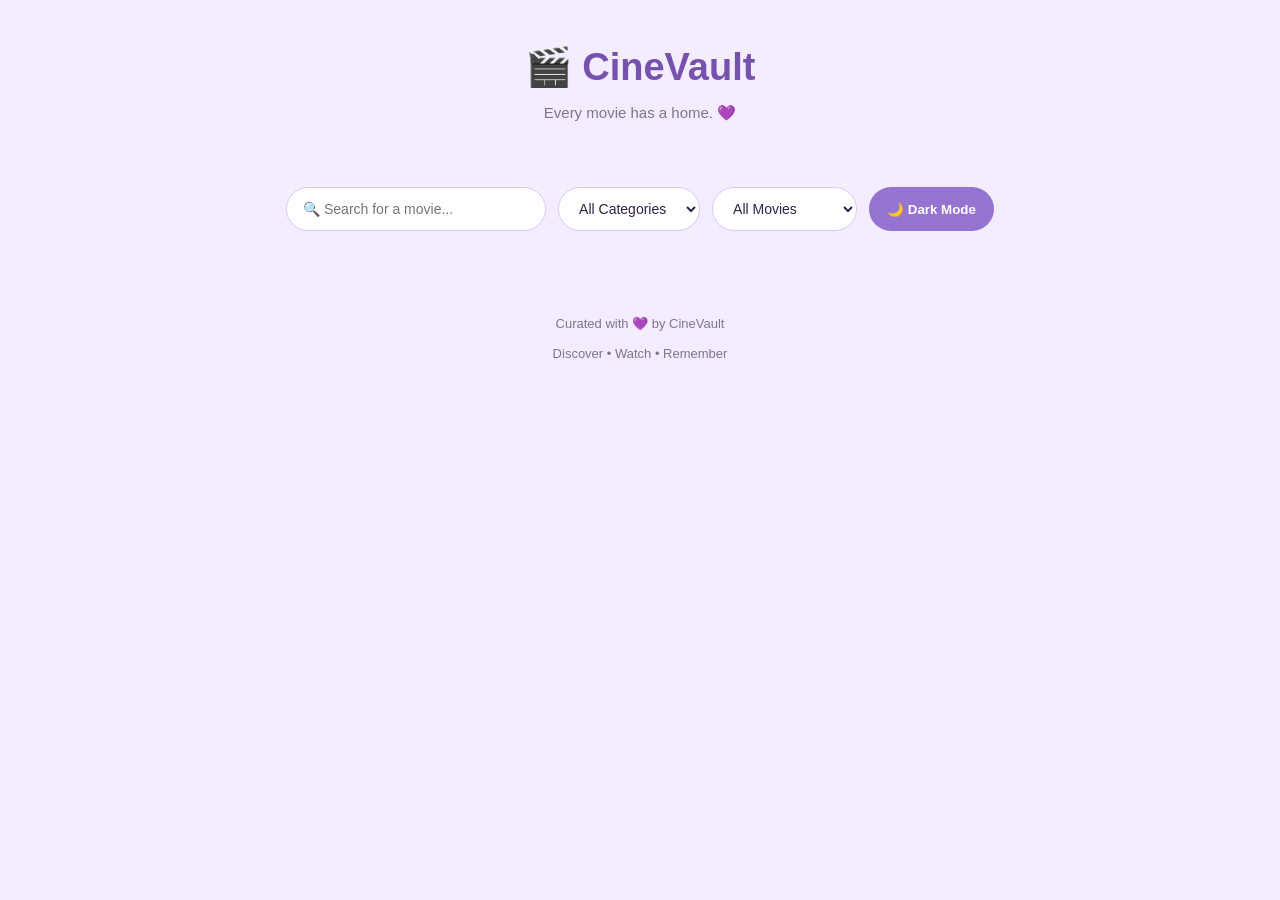
==== CineVault/index.html @ 4f54069d "fix princess poster" ====
<!DOCTYPE html>
<html lang="en">
<head>
<meta charset="UTF-8">
<meta name="viewport" content="width=device-width, initial-scale=1.0">

<title>CineVault | Every Movie Has a Home</title>

<style>

/* ===== COLOUR THEME ===== */

:root {
  --accent: #9673D1;
  --accent-dark: #7652AE;
  --background: #F3EDFF;
  --card: #FFFFFF;
  --text: #302344;
  --muted: #80738F;
  --shadow: rgba(100, 70, 150, 0.12);
}

body.dark {
  --accent: #B18AE8;
  --accent-dark: #9673D1;
  --background: #171326;
  --card: #29213D;
  --text: #FFFFFF;
  --muted: #C8B9DF;
  --shadow: rgba(0, 0, 0, 0.3);
}

/* ===== GENERAL STYLING ===== */

* {
  box-sizing: border-box;
}

body {
  margin: 0;
  padding: 20px;
  font-family: Arial, sans-serif;
  background: var(--background);
  color: var(--text);
  transition: 0.3s;
}

button, input, select {
  font-family: inherit;
}

/* ===== HEADER ===== */

header {
  text-align: center;
  padding: 25px 10px;
}

.logo {
  font-size: 38px;
  font-weight: bold;
  color: var(--accent-dark);
  margin-bottom: 8px;
}

.tagline {
  color: var(--muted);
  font-size: 15px;
}

.movie-count {
  color: var(--accent-dark);
  font-size: 13px;
  font-weight: bold;
}

/* ===== CONTROLS ===== */

.controls {
  display: flex;
  justify-content: center;
  flex-wrap: wrap;
  gap: 12px;
  margin: 25px auto;
  max-width: 1000px;
}

input, select {
  padding: 12px 16px;
  border: 1px solid #D9C8F5;
  border-radius: 25px;
  outline: none;
  background: var(--card);
  color: var(--text);
  font-size: 14px;
}

input:focus, select:focus {
  border-color: var(--accent);
}

#search {
  width: 260px;
  max-width: 100%;
}

/* ===== BUTTONS ===== */

button {
  background: var(--accent);
  color: white;
  border: none;
  padding: 11px 18px;
  border-radius: 25px;
  cursor: pointer;
  font-weight: bold;
  transition: 0.2s;
}

button:hover {
  background: var(--accent-dark);
  transform: scale(1.03);
}

/* ===== MOVIE COLLECTION ===== */

#movieContainer {
  display: grid;
  grid-template-columns: repeat(
    auto-fit,
    minmax(210px, 1fr)
  );
  gap: 25px;
  max-width: 1100px;
  margin: 30px auto;
}

/* ===== MOVIE CARDS ===== */

.card {
  background: var(--card);
  border-radius: 18px;
  overflow: hidden;
  box-shadow: 0 5px 18px var(--shadow);
  transition: 0.3s;
}

.card:hover {
  transform: translateY(-7px);
}

.poster {
  width: 100%;
  height: 300px;
  object-fit: cover;
  background: #E5D9F5;
}

.card-content {
  padding: 16px;
  text-align: center;
}

.card h2 {
  font-size: 19px;
  margin: 5px 0;
}

.details {
  font-size: 13px;
  color: var(--muted);
}

.rating {
  color: #B18AE8;
  font-size: 19px;
  margin: 12px;
}

.description {
  font-size: 14px;
  color: var(--muted);
  min-height: 35px;
}

.status {
  margin-top: 10px;
  width: 100%;
}

/* ===== EMPTY SEARCH ===== */

.empty {
  grid-column: 1 / -1;
  text-align: center;
  padding: 40px;
  color: var(--muted);
}

/* ===== FOOTER ===== */

footer {
  text-align: center;
  margin: 55px 0 15px;
  color: var(--muted);
  font-size: 13px;
}

/* ===== MOBILE DESIGN ===== */

@media(max-width: 500px) {

  body {
    padding: 12px;
  }

  .logo {
    font-size: 30px;
  }

  #movieContainer {
    grid-template-columns: repeat(2, minmax(0, 1fr));
    gap: 12px;
  }

  .poster {
    height: 220px;
  }

  .card-content {
    padding: 10px;
  }

  .card h2 {
    font-size: 16px;
  }

  .controls {
    gap: 8px;
  }

  #search {
    width: 100%;
  }
}

</style>
</head>

<body>

<!-- ===== HEADER ===== -->

<header>

  <div class="logo">
    🎬 CineVault
  </div>

  <p class="tagline">
    Every movie has a home. 💜
  </p>

  <p class="movie-count" id="movieCount"></p>

</header>


<!-- ===== SEARCH AND FILTERS ===== -->

<div class="controls">

  <input
    type="text"
    id="search"
    placeholder="🔍 Search for a movie..."
  >

  <select id="category">
    <option value="all">All Categories</option>
    <option value="Animated">Animated</option>
    <option value="Rom-Com">Rom-Com</option>
  </select>

  <select id="statusFilter">
    <option value="all">All Movies</option>
    <option value="Watched">Watched</option>
    <option value="Want to Watch">Want to Watch</option>
  </select>

  <button onclick="toggleDarkMode()" id="themeButton">
    🌙 Dark Mode
  </button>

</div>


<!-- ===== MOVIE COLLECTION ===== -->

<div id="movieContainer"></div>


<!-- ===== FOOTER ===== -->

<footer>
  Curated with 💜 by CineVault
  <br><br>
  Discover • Watch • Remember
</footer>


<!-- ===== JAVASCRIPT ===== -->

<script>

// MOVIE DATABASE

const movies = [

  {
    title: "Coco",
    category: "Animated",
    year: 2017,
    rating: 8.4,
    description: "A beautiful story about family and music.",
    poster: "https://image.tmdb.org/t/p/w500/gGEsBPAijhVUFoiNpgZXqRVWJt2.jpg"
  },

  {
    title: "Notting Hill",
    category: "Rom-Com",
    year: 1999,
    rating: 7.2,
    description: "A charming love story in London.",
    poster: "https://image.tmdb.org/t/p/w500/l5uxY5m5OInWpcExIpKG6AR3rgL.jpg"
  },

  {
    title: "Inside Out 2",
    category: "Animated",
    year: 2024,
    rating: 7.6,
    description: "All the emotions are back!",
    poster: "https://image.tmdb.org/t/p/w500/vpnVM9B6NMmQpWeZvzLvDESb2QY.jpg"
  },

  {
    title: "Tangled",
    category: "Animated",
    year: 2010,
    rating: 7.7,
    description: "A magical adventure with Rapunzel.",
    poster: "https://image.tmdb.org/t/p/w500/ym7Kst6a4uodryxqbGOxmewF235.jpg"
  },

 {
  title: "The Princess and the Frog",
  category: "Animated",
  year: 2009,
  rating: 7.1,
  description: "A princess, a dream and a little magic.",
https://upload.wikimedia.org/wikipedia/en/8/81/The_Princess_and_the_Frog_poster.jpg},
  {
    title: "Enchanted",
    category: "Rom-Com",
    year: 2007,
    rating: 7.1,
    description: "Fairytale magic meets real life.",
    poster: "https://image.tmdb.org/t/p/w500/8KCNzCArLlvLdQoHx6npua2VSVc.jpg"
  }

];


// LOAD SAVED WATCH STATUS

let watched = JSON.parse(
  localStorage.getItem("cineVaultStatuses") || "{}"
);


// DISPLAY MOVIES

function displayMovies() {

  const search = document
    .getElementById("search")
    .value.toLowerCase();

  const category = document
    .getElementById("category").value;

  const statusFilter = document
    .getElementById("statusFilter").value;

  const container = document
    .getElementById("movieContainer");

  const filtered = movies.filter(movie => {

    const movieStatus =
      watched[movie.title] || "Want to Watch";

    return (

      movie.title.toLowerCase().includes(search) &&

      (
        category === "all" ||
        movie.category === category
      ) &&

      (
        statusFilter === "all" ||
        movieStatus === statusFilter
      )

    );

  });


  document.getElementById("movieCount").textContent =
    `${filtered.length} movies in your collection`;


  if (filtered.length === 0) {

    container.innerHTML = `
      <p class="empty">
        No movies found. Try another search! 💜
      </p>
    `;

    return;

  }


  container.innerHTML = filtered.map(movie => {

    const status =
      watched[movie.title] || "Want to Watch";


    return `

      <div class="card">

        <img
          class="poster"
          src="${movie.poster}"
          alt="${movie.title} poster"
          onerror="this.onerror=null;this.src='https://placehold.co/400x600/9673D1/FFFFFF?text=Movie+Poster';"
        >

        <div class="card-content">

          <h2>${movie.title}</h2>

          <p class="details">
            ${movie.category} • ${movie.year}
          </p>

          <p class="rating">
            ⭐ ${movie.rating}/10
          </p>

          <p class="description">
            ${movie.description}
          </p>

          <button
            class="status"
            onclick="toggleWatched('${movie.title}')"
          >
            ${
              status === "Watched"
              ? "Watched ✅"
              : "Want to Watch 👀"
            }
          </button>

        </div>

      </div>

    `;

  }).join("");

}


// CHANGE WATCH STATUS

function toggleWatched(title) {

  const current =
    watched[title] || "Want to Watch";


  watched[title] =
    current === "Watched"
    ? "Want to Watch"
    : "Watched";


  localStorage.setItem(
    "cineVaultStatuses",
    JSON.stringify(watched)
  );


  displayMovies();

}


// DARK MODE

function toggleDarkMode() {

  document.body.classList.toggle("dark");

  const isDark =
    document.body.classList.contains("dark");

  localStorage.setItem(
    "cineVaultDarkMode",
    isDark
  );

  document.getElementById("themeButton").textContent =
    isDark ? "☀️ Light Mode" : "🌙 Dark Mode";

}


// RESTORE DARK MODE

if (
  localStorage.getItem("cineVaultDarkMode") === "true"
) {

  document.body.classList.add("dark");

  document.getElementById("themeButton").textContent =
    "☀️ Light Mode";

}


// SEARCH FUNCTION

document.getElementById("search")
  .addEventListener("input", displayMovies);


// CATEGORY FILTER

document.getElementById("category")
  .addEventListener("change", displayMovies);


// WATCH STATUS FILTER

document.getElementById("statusFilter")
  .addEventListener("change", displayMovies);


// START WEBSITE

displayMovies();

</script>

</body>
</html>
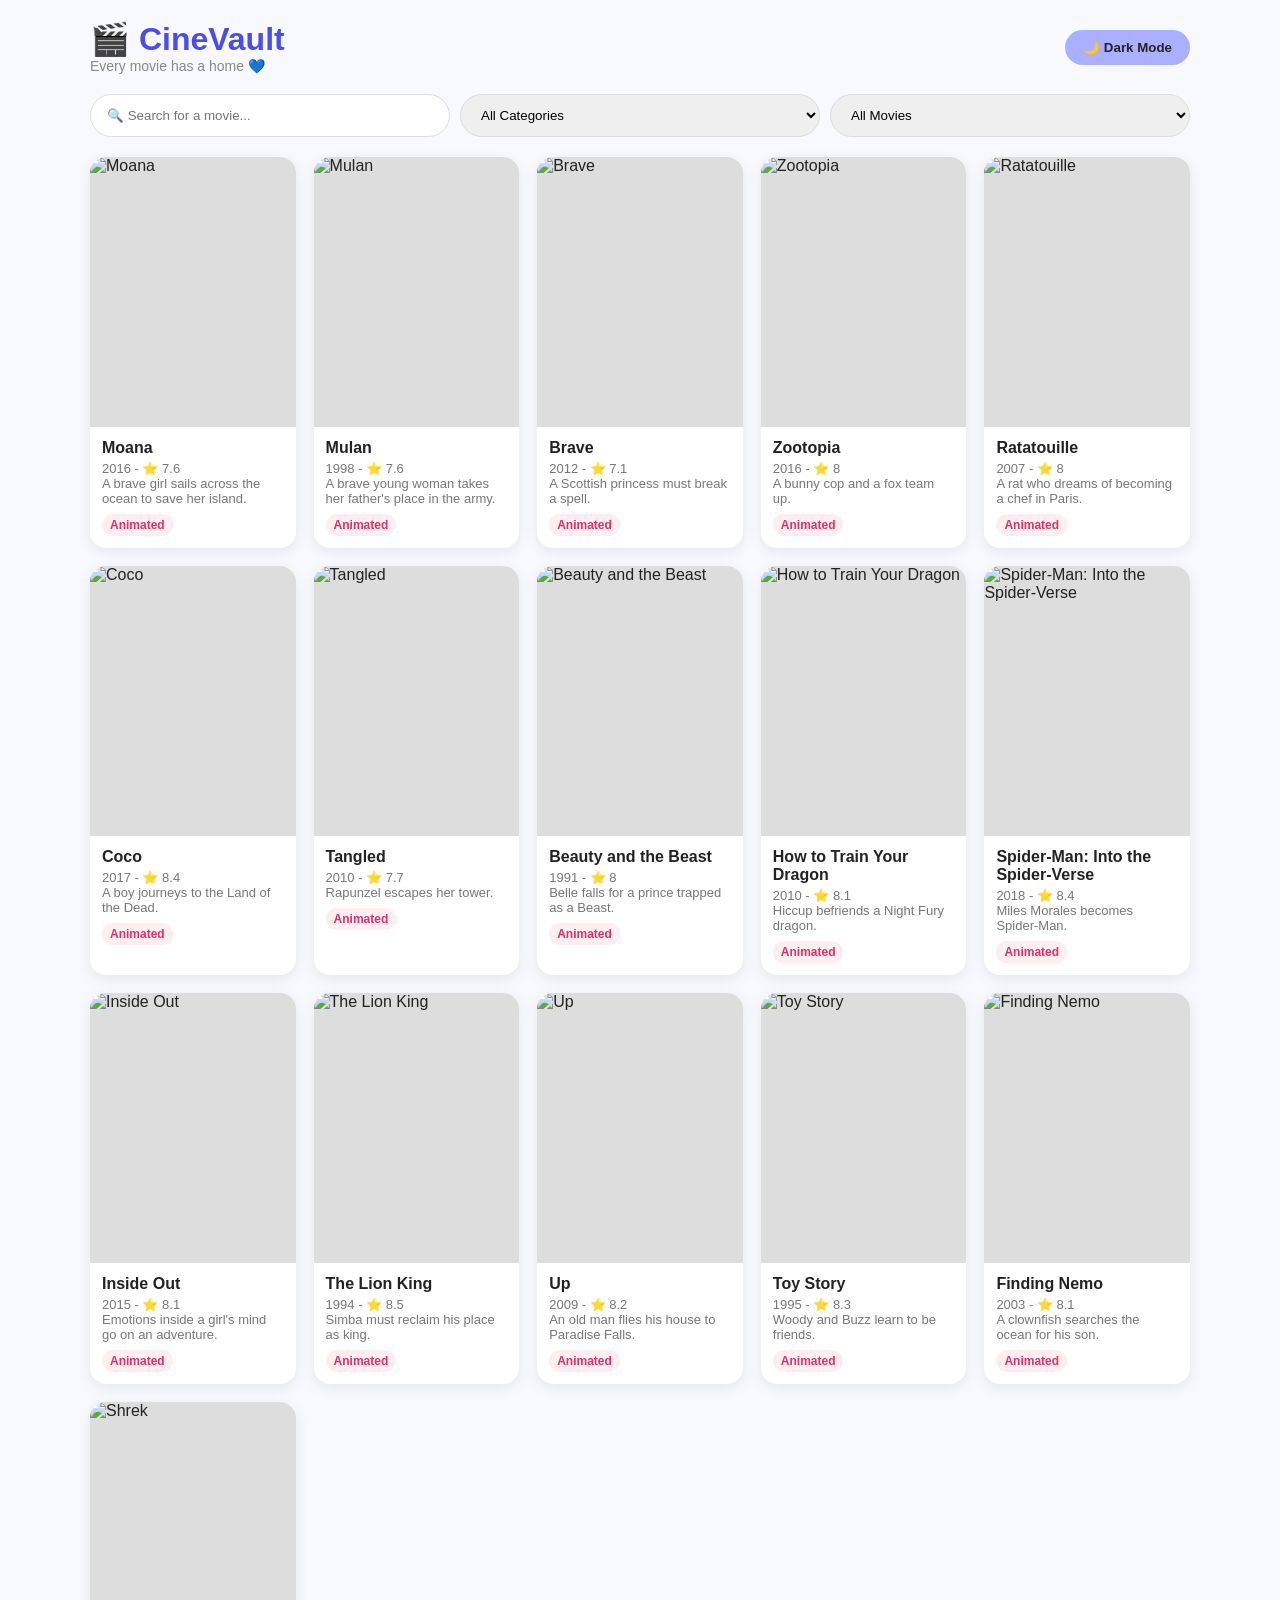
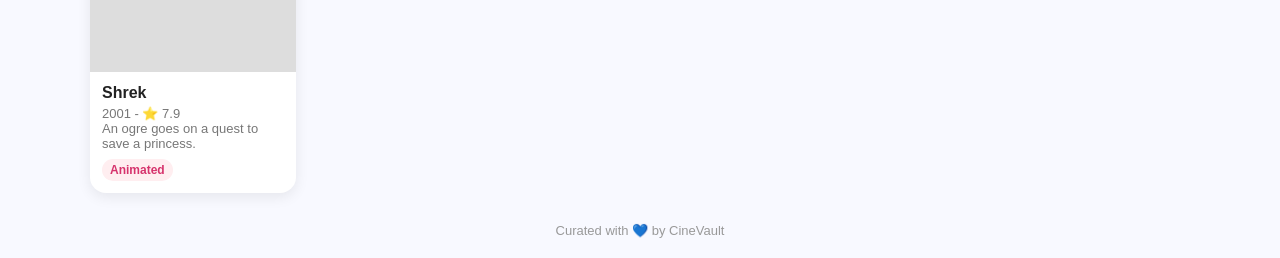
==== commit 03c2633e: "fix movies showing" ====
--- a/CineVault/index.html
+++ b/CineVault/index.html
@@ -3,577 +3,69 @@
 <head>
 <meta charset="UTF-8">
 <meta name="viewport" content="width=device-width, initial-scale=1.0">
-
-<title>CineVault | Every Movie Has a Home</title>
-
+<title>CineVault - Every movie has a home</title>
 <style>
-
-/* ===== COLOUR THEME ===== */
-
-:root {
-  --accent: #9673D1;
-  --accent-dark: #7652AE;
-  --background: #F3EDFF;
-  --card: #FFFFFF;
-  --text: #302344;
-  --muted: #80738F;
-  --shadow: rgba(100, 70, 150, 0.12);
-}
-
-body.dark {
-  --accent: #B18AE8;
-  --accent-dark: #9673D1;
-  --background: #171326;
-  --card: #29213D;
-  --text: #FFFFFF;
-  --muted: #C8B9DF;
-  --shadow: rgba(0, 0, 0, 0.3);
-}
-
-/* ===== GENERAL STYLING ===== */
-
-* {
-  box-sizing: border-box;
-}
-
-body {
-  margin: 0;
-  padding: 20px;
-  font-family: Arial, sans-serif;
-  background: var(--background);
-  color: var(--text);
-  transition: 0.3s;
-}
-
-button, input, select {
-  font-family: inherit;
-}
-
-/* ===== HEADER ===== */
-
-header {
-  text-align: center;
-  padding: 25px 10px;
-}
-
-.logo {
-  font-size: 38px;
-  font-weight: bold;
-  color: var(--accent-dark);
-  margin-bottom: 8px;
-}
-
-.tagline {
-  color: var(--muted);
-  font-size: 15px;
-}
-
-.movie-count {
-  color: var(--accent-dark);
-  font-size: 13px;
-  font-weight: bold;
-}
-
-/* ===== CONTROLS ===== */
-
-.controls {
-  display: flex;
-  justify-content: center;
-  flex-wrap: wrap;
-  gap: 12px;
-  margin: 25px auto;
-  max-width: 1000px;
-}
-
-input, select {
-  padding: 12px 16px;
-  border: 1px solid #D9C8F5;
-  border-radius: 25px;
-  outline: none;
-  background: var(--card);
-  color: var(--text);
-  font-size: 14px;
-}
-
-input:focus, select:focus {
-  border-color: var(--accent);
-}
-
-#search {
-  width: 260px;
-  max-width: 100%;
-}
-
-/* ===== BUTTONS ===== */
-
-button {
-  background: var(--accent);
-  color: white;
-  border: none;
-  padding: 11px 18px;
-  border-radius: 25px;
-  cursor: pointer;
-  font-weight: bold;
-  transition: 0.2s;
-}
-
-button:hover {
-  background: var(--accent-dark);
-  transform: scale(1.03);
-}
-
-/* ===== MOVIE COLLECTION ===== */
-
-#movieContainer {
-  display: grid;
-  grid-template-columns: repeat(
-    auto-fit,
-    minmax(210px, 1fr)
-  );
-  gap: 25px;
-  max-width: 1100px;
-  margin: 30px auto;
-}
-
-/* ===== MOVIE CARDS ===== */
-
-.card {
-  background: var(--card);
-  border-radius: 18px;
-  overflow: hidden;
-  box-shadow: 0 5px 18px var(--shadow);
-  transition: 0.3s;
-}
-
-.card:hover {
-  transform: translateY(-7px);
-}
-
-.poster {
-  width: 100%;
-  height: 300px;
-  object-fit: cover;
-  background: #E5D9F5;
-}
-
-.card-content {
-  padding: 16px;
-  text-align: center;
-}
-
-.card h2 {
-  font-size: 19px;
-  margin: 5px 0;
-}
-
-.details {
-  font-size: 13px;
-  color: var(--muted);
-}
-
-.rating {
-  color: #B18AE8;
-  font-size: 19px;
-  margin: 12px;
-}
-
-.description {
-  font-size: 14px;
-  color: var(--muted);
-  min-height: 35px;
-}
-
-.status {
-  margin-top: 10px;
-  width: 100%;
-}
-
-/* ===== EMPTY SEARCH ===== */
-
-.empty {
-  grid-column: 1 / -1;
-  text-align: center;
-  padding: 40px;
-  color: var(--muted);
-}
-
-/* ===== FOOTER ===== */
-
-footer {
-  text-align: center;
-  margin: 55px 0 15px;
-  color: var(--muted);
-  font-size: 13px;
-}
-
-/* ===== MOBILE DESIGN ===== */
-
-@media(max-width: 500px) {
-
-  body {
-    padding: 12px;
-  }
-
-  .logo {
-    font-size: 30px;
-  }
-
-  #movieContainer {
-    grid-template-columns: repeat(2, minmax(0, 1fr));
-    gap: 12px;
-  }
-
-  .poster {
-    height: 220px;
-  }
-
-  .card-content {
-    padding: 10px;
-  }
-
-  .card h2 {
-    font-size: 16px;
-  }
-
-  .controls {
-    gap: 8px;
-  }
-
-  #search {
-    width: 100%;
-  }
-}
-
+*{box-sizing:border-box;margin:0;padding:0;font-family:Arial,sans-serif}
+body{background:#f8f9ff;color:#222;padding:20px}
+body.dark{background:#12121c;color:#fff}
+header{max-width:1100px;margin:0 auto 20px;display:flex;justify-content:space-between;align-items:center;flex-wrap:wrap;gap:10px}
+.logo{font-size:32px;font-weight:900;color:#4a4de6}
+.logo span{font-size:14px;font-weight:400;color:#888;display:block}
+button{cursor:pointer;border:0;border-radius:999px;padding:10px 18px;font-weight:700}
+.dark-btn{background:#aab0ff;color:#222}
+.controls{max-width:1100px;margin:0 auto 20px;display:flex;gap:10px;flex-wrap:wrap}
+.controls input,.controls select{padding:12px 16px;border:1px solid #ddd;border-radius:999px;flex:1;min-width:180px}
+.grid{max-width:1100px;margin:0 auto;display:grid;grid-template-columns:repeat(auto-fill,minmax(180px,1fr));gap:18px}
+.card{background:#fff;border-radius:16px;overflow:hidden;box-shadow:0 4px 14px rgba(0,0,0,.08)}
+body.dark .card{background:#1e1e2e}
+.card img{width:100%;height:270px;object-fit:cover;display:block;background:#ddd}
+.card-body{padding:12px}
+.card-body h3{font-size:16px;margin-bottom:4px}
+.card-body p{font-size:13px;color:#777}
+.badge{display:inline-block;background:#ffeef0;color:#d6336c;padding:4px 8px;border-radius:999px;font-size:12px;font-weight:700;margin-top:8px}
+footer{text-align:center;color:#999;margin-top:30px;font-size:13px}
 </style>
 </head>
-
 <body>
-
-<!-- ===== HEADER ===== -->
-
 <header>
-
-  <div class="logo">
-    🎬 CineVault
-  </div>
-
-  <p class="tagline">
-    Every movie has a home. 💜
-  </p>
-
-  <p class="movie-count" id="movieCount"></p>
-
+<div class="logo">🎬 CineVault<span>Every movie has a home 💙</span></div>
+<button class="dark-btn" onclick="document.body.classList.toggle('dark')">🌙 Dark Mode</button>
 </header>
-
-
-<!-- ===== SEARCH AND FILTERS ===== -->
-
 <div class="controls">
-
-  <input
-    type="text"
-    id="search"
-    placeholder="🔍 Search for a movie..."
-  >
-
-  <select id="category">
-    <option value="all">All Categories</option>
-    <option value="Animated">Animated</option>
-    <option value="Rom-Com">Rom-Com</option>
-  </select>
-
-  <select id="statusFilter">
-    <option value="all">All Movies</option>
-    <option value="Watched">Watched</option>
-    <option value="Want to Watch">Want to Watch</option>
-  </select>
-
-  <button onclick="toggleDarkMode()" id="themeButton">
-    🌙 Dark Mode
-  </button>
-
+<input id="search" placeholder="🔍 Search for a movie..." oninput="render()">
+<select id="cat" onchange="render()"><option value="All">All Categories</option><option value="Animated">Animated</option></select>
+<select id="sort" onchange="render()"><option value="All">All Movies</option><option value="Top">Top Rated</option></select>
 </div>
-
-
-<!-- ===== MOVIE COLLECTION ===== -->
-
-<div id="movieContainer"></div>
-
-
-<!-- ===== FOOTER ===== -->
-
-<footer>
-  Curated with 💜 by CineVault
-  <br><br>
-  Discover • Watch • Remember
-</footer>
-
-
-<!-- ===== JAVASCRIPT ===== -->
-
+<div class="grid" id="grid"></div>
+<footer>Curated with 💙 by CineVault</footer>
 <script>
-
-// MOVIE DATABASE
-
-const movies = [
-
-  {
-    title: "Coco",
-    category: "Animated",
-    year: 2017,
-    rating: 8.4,
-    description: "A beautiful story about family and music.",
-    poster: "https://image.tmdb.org/t/p/w500/gGEsBPAijhVUFoiNpgZXqRVWJt2.jpg"
-  },
-
-  {
-    title: "Notting Hill",
-    category: "Rom-Com",
-    year: 1999,
-    rating: 7.2,
-    description: "A charming love story in London.",
-    poster: "https://image.tmdb.org/t/p/w500/l5uxY5m5OInWpcExIpKG6AR3rgL.jpg"
-  },
-
-  {
-    title: "Inside Out 2",
-    category: "Animated",
-    year: 2024,
-    rating: 7.6,
-    description: "All the emotions are back!",
-    poster: "https://image.tmdb.org/t/p/w500/vpnVM9B6NMmQpWeZvzLvDESb2QY.jpg"
-  },
-
-  {
-    title: "Tangled",
-    category: "Animated",
-    year: 2010,
-    rating: 7.7,
-    description: "A magical adventure with Rapunzel.",
-    poster: "https://image.tmdb.org/t/p/w500/ym7Kst6a4uodryxqbGOxmewF235.jpg"
-  },
-
- {
-  title: "The Princess and the Frog",
-  category: "Animated",
-  year: 2009,
-  rating: 7.1,
-  description: "A princess, a dream and a little magic.",
-https://upload.wikimedia.org/wikipedia/en/8/81/The_Princess_and_the_Frog_poster.jpg},
-  {
-    title: "Enchanted",
-    category: "Rom-Com",
-    year: 2007,
-    rating: 7.1,
-    description: "Fairytale magic meets real life.",
-    poster: "https://image.tmdb.org/t/p/w500/8KCNzCArLlvLdQoHx6npua2VSVc.jpg"
-  }
-
+const movies=[
+{title:"Moana",year:2016,category:"Animated",rating:7.6,poster:"https://image.tmdb.org/t/p/w500/4Iu5f2nv7huqJv1fTRK7M0R6T.jpg",desc:"A brave girl sails across the ocean to save her island."},
+{title:"Mulan",year:1998,category:"Animated",rating:7.6,poster:"https://image.tmdb.org/t/p/w500/5TYgKxYd1Fh5YF0F.jpg",desc:"A brave young woman takes her father's place in the army."},
+{title:"Brave",year:2012,category:"Animated",rating:7.1,poster:"https://image.tmdb.org/t/p/w500/jQpjIr4W4U8f5C8YPouDAcHoVuE.jpg",desc:"A Scottish princess must break a spell."},
+{title:"Zootopia",year:2016,category:"Animated",rating:8.0,poster:"https://image.tmdb.org/t/p/w500/esbfojkHBEyMlIcv2VGW3fCzlzH.jpg",desc:"A bunny cop and a fox team up."},
+{title:"Ratatouille",year:2007,category:"Animated",rating:8.0,poster:"https://image.tmdb.org/t/p/w500/t3vaWRPSYH8Sx9dXh9q7k8M61k.jpg",desc:"A rat who dreams of becoming a chef in Paris."},
+{title:"Coco",year:2017,category:"Animated",rating:8.4,poster:"https://image.tmdb.org/t/p/w500/gGEsAgQTvD5YQ89bSx5MCRWnD5k.jpg",desc:"A boy journeys to the Land of the Dead."},
+{title:"Tangled",year:2010,category:"Animated",rating:7.7,poster:"https://image.tmdb.org/t/p/w500/ym7Kst6a4uodryxO9nX0m3dFg.jpg",desc:"Rapunzel escapes her tower."},
+{title:"Beauty and the Beast",year:1991,category:"Animated",rating:8.0,poster:"https://image.tmdb.org/t/p/w500/5ed6d2f66767dfc5ea3cba16504d9b.jpg",desc:"Belle falls for a prince trapped as a Beast."},
+{title:"How to Train Your Dragon",year:2010,category:"Animated",rating:8.1,poster:"https://image.tmdb.org/t/p/w500/xvYxM7JcRCK2C5Q8vYhZ8sC1E.jpg",desc:"Hiccup befriends a Night Fury dragon."},
+{title:"Spider-Man: Into the Spider-Verse",year:2018,category:"Animated",rating:8.4,poster:"https://image.tmdb.org/t/p/w500/5AxLiAVJ4qxGDqoudHKHQNCmCgd.jpg",desc:"Miles Morales becomes Spider-Man."},
+{title:"Inside Out",year:2015,category:"Animated",rating:8.1,poster:"https://image.tmdb.org/t/p/w500/aAmfIX3TT40zUHVTuB7kV9HhC0H.jpg",desc:"Emotions inside a girl's mind go on an adventure."},
+{title:"The Lion King",year:1994,category:"Animated",rating:8.5,poster:"https://image.tmdb.org/t/p/w500/sKCr78MXSLixwmZ8DyJLrpMsd15.jpg",desc:"Simba must reclaim his place as king."},
+{title:"Up",year:2009,category:"Animated",rating:8.2,poster:"https://image.tmdb.org/t/p/w500/vpbaStTMt8qqXaEgnOR2EE4DNt.jpg",desc:"An old man flies his house to Paradise Falls."},
+{title:"Toy Story",year:1995,category:"Animated",rating:8.3,poster:"https://image.tmdb.org/t/p/w500/uXDfjJbdP4ijW5hWSBrPrlKpx.jpg",desc:"Woody and Buzz learn to be friends."},
+{title:"Finding Nemo",year:2003,category:"Animated",rating:8.1,poster:"https://image.tmdb.org/t/p/w500/eLxPgjSMPJQw5BZz2yE9y8Xz.jpg",desc:"A clownfish searches the ocean for his son."},
+{title:"Shrek",year:2001,category:"Animated",rating:7.9,poster:"https://image.tmdb.org/t/p/w500/iBholKfT2G7a3P0h5YF0F.jpg",desc:"An ogre goes on a quest to save a princess."}
 ];
-
-
-// LOAD SAVED WATCH STATUS
-
-let watched = JSON.parse(
-  localStorage.getItem("cineVaultStatuses") || "{}"
-);
-
-
-// DISPLAY MOVIES
-
-function displayMovies() {
-
-  const search = document
-    .getElementById("search")
-    .value.toLowerCase();
-
-  const category = document
-    .getElementById("category").value;
-
-  const statusFilter = document
-    .getElementById("statusFilter").value;
-
-  const container = document
-    .getElementById("movieContainer");
-
-  const filtered = movies.filter(movie => {
-
-    const movieStatus =
-      watched[movie.title] || "Want to Watch";
-
-    return (
-
-      movie.title.toLowerCase().includes(search) &&
-
-      (
-        category === "all" ||
-        movie.category === category
-      ) &&
-
-      (
-        statusFilter === "all" ||
-        movieStatus === statusFilter
-      )
-
-    );
-
-  });
-
-
-  document.getElementById("movieCount").textContent =
-    `${filtered.length} movies in your collection`;
-
-
-  if (filtered.length === 0) {
-
-    container.innerHTML = `
-      <p class="empty">
-        No movies found. Try another search! 💜
-      </p>
-    `;
-
-    return;
-
-  }
-
-
-  container.innerHTML = filtered.map(movie => {
-
-    const status =
-      watched[movie.title] || "Want to Watch";
-
-
-    return `
-
-      <div class="card">
-
-        <img
-          class="poster"
-          src="${movie.poster}"
-          alt="${movie.title} poster"
-          onerror="this.onerror=null;this.src='https://placehold.co/400x600/9673D1/FFFFFF?text=Movie+Poster';"
-        >
-
-        <div class="card-content">
-
-          <h2>${movie.title}</h2>
-
-          <p class="details">
-            ${movie.category} • ${movie.year}
-          </p>
-
-          <p class="rating">
-            ⭐ ${movie.rating}/10
-          </p>
-
-          <p class="description">
-            ${movie.description}
-          </p>
-
-          <button
-            class="status"
-            onclick="toggleWatched('${movie.title}')"
-          >
-            ${
-              status === "Watched"
-              ? "Watched ✅"
-              : "Want to Watch 👀"
-            }
-          </button>
-
-        </div>
-
-      </div>
-
-    `;
-
-  }).join("");
-
+function render(){
+let q=document.getElementById('search').value.toLowerCase();
+let c=document.getElementById('cat').value;
+let s=document.getElementById('sort').value;
+let list=movies.filter(m=>(c==="All"||m.category===c)&&m.title.toLowerCase().includes(q));
+if(s==="Top") list=list.slice().sort((a,b)=>b.rating-a.rating);
+document.getElementById('grid').innerHTML=list.map(m=>'<div class="card"><img src="'+m.poster+'" alt="'+m.title+'"><div class="card-body"><h3>'+m.title+'</h3><p>'+m.year+' - ⭐ '+m.rating+'</p><p>'+m.desc+'</p><span class="badge">'+m.category+'</span></div></div>').join('');
 }
-
-
-// CHANGE WATCH STATUS
-
-function toggleWatched(title) {
-
-  const current =
-    watched[title] || "Want to Watch";
-
-
-  watched[title] =
-    current === "Watched"
-    ? "Want to Watch"
-    : "Watched";
-
-
-  localStorage.setItem(
-    "cineVaultStatuses",
-    JSON.stringify(watched)
-  );
-
-
-  displayMovies();
-
-}
-
-
-// DARK MODE
-
-function toggleDarkMode() {
-
-  document.body.classList.toggle("dark");
-
-  const isDark =
-    document.body.classList.contains("dark");
-
-  localStorage.setItem(
-    "cineVaultDarkMode",
-    isDark
-  );
-
-  document.getElementById("themeButton").textContent =
-    isDark ? "☀️ Light Mode" : "🌙 Dark Mode";
-
-}
-
-
-// RESTORE DARK MODE
-
-if (
-  localStorage.getItem("cineVaultDarkMode") === "true"
-) {
-
-  document.body.classList.add("dark");
-
-  document.getElementById("themeButton").textContent =
-    "☀️ Light Mode";
-
-}
-
-
-// SEARCH FUNCTION
-
-document.getElementById("search")
-  .addEventListener("input", displayMovies);
-
-
-// CATEGORY FILTER
-
-document.getElementById("category")
-  .addEventListener("change", displayMovies);
-
-
-// WATCH STATUS FILTER
-
-document.getElementById("statusFilter")
-  .addEventListener("change", displayMovies);
-
-
-// START WEBSITE
-
-displayMovies();
-
+render();
 </script>
-
 </body>
 </html>
